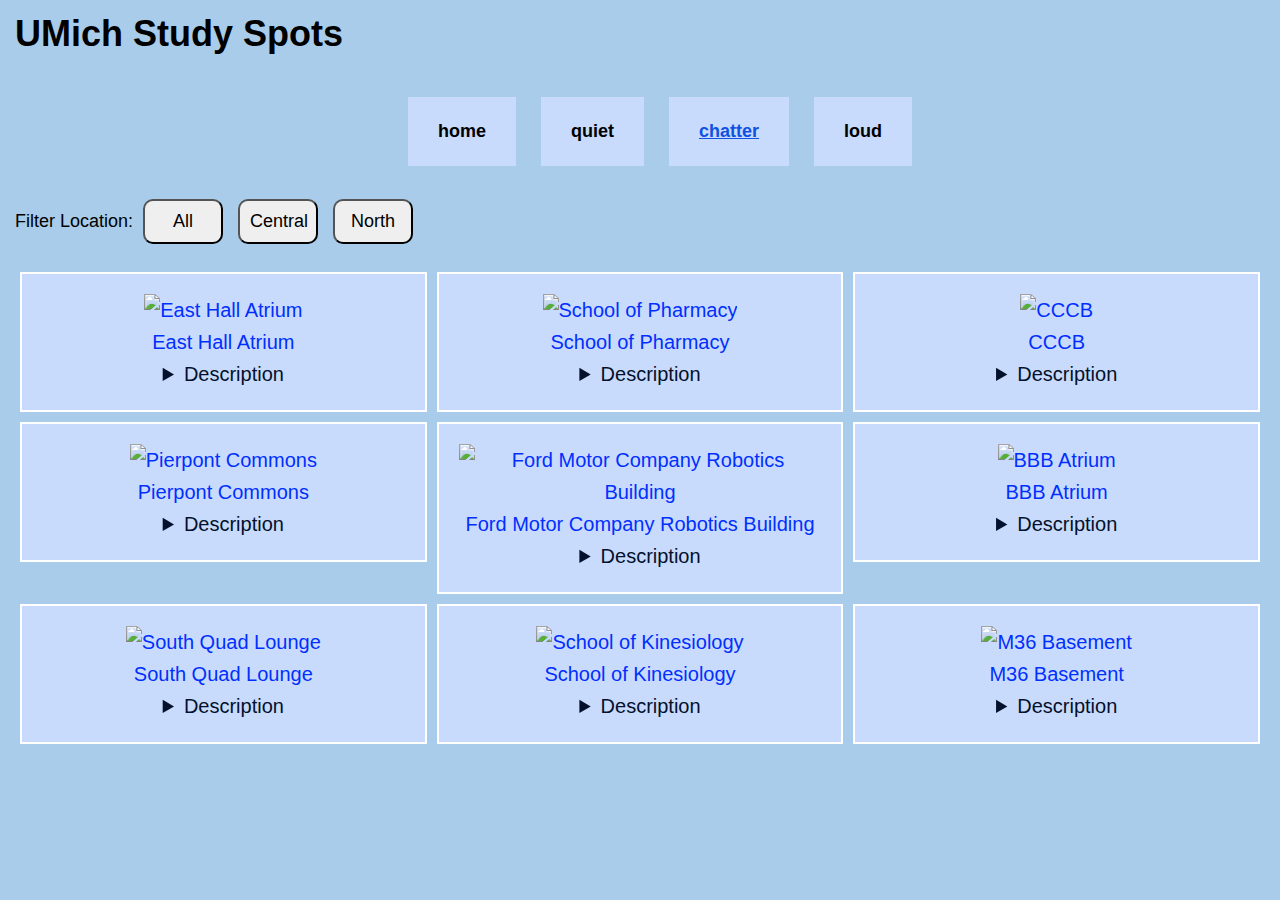
==== chatter.html @ e834168e "Add files via upload" ====
<!DOCTYPE html>
<html lang="en">
    <head>
        <meta charset="UTF-8">
        <meta name="viewport" content="width=device-width, initial-scale=1.0">
        <title>Chatter Study Spots</title>
        <link rel="stylesheet" href="css/reset.css">
        <link rel="stylesheet" href="/dist/css/lightbox.css">
        <link rel="stylesheet" href="css/style.css">
    </head>
    <body>
        <h1>UMich Study Spots</h1>
    <nav>
<ul>
    <li><a href="index.html">Home</a></li>
    <li><a href="quiet.html">Quiet</a><br></li>
    <li class="chatter-active"><a href="chatter.html">Chatter</a><br></li>
    <li><a href="loud.html">Loud</a><br></li>
<!-- <li><a href="meets/Bret_Clements_Bath_Invitational_Mens_5000_Meters_Class_1_24.html">Mens Bath_Invitational Class 1</a><br></li> -->

</ul>
</nav>
        <main>
            <div class="controls">
                <p>Filter Location:
                <button type="button" class="control" data-filter="all">All</button>
                <button type="button" class="control" data-filter=".central">Central</button>
                <button type="button" class="control" data-filter=".north">North</button>
                </p>
            </div>
            
            <section class="grid">
                <div class="spot">
                    <figure class = "mix central">
                        <a href="images/easthallatrium.jpg" data-lightbox="StudySpot" data-title="East Hall Atrium" aria-label="Open lightbox with image of East Hall Atrium">
                            <img src="images/easthallatrium.jpg" width="200" alt="East Hall Atrium">
                            <figcaption>East Hall Atrium</figcaption>
                        </a>
                    
                    <details>
                        <summary>Description</summary>
                        <p><strong>Location:</strong> Central</p>
                        <p><strong>Good for:</strong> Crying over Calc masteries</p>
                        <p><strong>Directions:</strong></p>
                        <iframe src="https://www.google.com/maps/embed?pb=!1m18!1m12!1m3!1d2952.1286532632653!2d-83.7352277!3d42.27577699999999!2m3!1f0!2f0!3f0!3m2!1i1024!2i768!4f13.1!3m3!1m2!1s0x883cafd812536545%3A0x34e3b8ff5cb504b2!2sEast%20Hall!5e0!3m2!1sen!2sus!4v1732763625180!5m2!1sen!2sus" width="400" height="300" style="border:0;" allowfullscreen="" loading="lazy" referrerpolicy="no-referrer-when-downgrade"></iframe>
                    </details>
                </figure>
                </div>
    
                <div class="spot">
                    <figure class = "mix central">
                        <a href="images/pharmacy.png" data-lightbox="StudySpot" data-title="School of Pharmacy" aria-label="Open lightbox with image of School of Pharmacy">
                            <img src="images/pharmacy.png" width="200" alt="School of Pharmacy">
                            <figcaption>School of Pharmacy</figcaption>
                        </a>
                    <details>
                        <summary>Description</summary>
                        <p><strong>Location:</strong> Central</p>
                        <p><strong>Good for:</strong> Finishing History readings</p>
                        <p><strong>Directions:</strong></p>
                        <iframe src="https://www.google.com/maps/embed?pb=!1m18!1m12!1m3!1d2952.055327621965!2d-83.73486880000002!3d42.277342300000015!2m3!1f0!2f0!3f0!3m2!1i1024!2i768!4f13.1!3m3!1m2!1s0x883cae43f7c9e5e1%3A0x59cb05ca641422be!2sUniversity%20of%20Michigan%20College%20of%20Pharmacy!5e0!3m2!1sen!2sus!4v1732763606006!5m2!1sen!2sus" width="400" height="300" style="border:0;" allowfullscreen="" loading="lazy" referrerpolicy="no-referrer-when-downgrade"></iframe>
                    </details>
                </figure>

                </div>
    
                <div class="spot">
                    <figure class = "mix central">
                        <a href="images/cccb.png" data-lightbox="StudySpot" data-title="CCCB" aria-label="Open lightbox with image of CCCB">
                            <img src="images/cccb.png" width="200" alt="CCCB">
                            <figcaption>CCCB</figcaption>
                        </a>
                    <details>
                        <summary>Description</summary>
                        <p><strong>Location:</strong> Central</p>
                        <p><strong>Good for:</strong> Taking notes while drinking your favorite hot drink</p>
                        <p><strong>Directions:</strong></p>
                        <iframe src="https://www.google.com/maps/embed?pb=!1m18!1m12!1m3!1d2952.038308712741!2d-83.7342877!3d42.2777056!2m3!1f0!2f0!3f0!3m2!1i1024!2i768!4f13.1!3m3!1m2!1s0x883caf838038550b%3A0xb9622ef2ebe22a54!2sCentral%20Campus%20Classroom%20Building!5e0!3m2!1sen!2sus!4v1732763573036!5m2!1sen!2sus" width="400" height="300" style="border:0;" allowfullscreen="" loading="lazy" referrerpolicy="no-referrer-when-downgrade"></iframe>
                    </details>
                </figure>

                </div>
    
                <div class="spot">
                    <figure class = "mix north">
                        <a href="images/pierpont.png" data-lightbox="StudySpot" data-title="Pierpont Commons" aria-label="Open lightbox with image of Pierpont Commons">
                            <img src="images/pierpont.png" width="200" alt="Pierpont Commons">
                            <figcaption>Pierpont Commons</figcaption>
                        </a>
                    <details>
                        <summary>Description</summary>
                        <p><strong>Location:</strong> North</p>
                        <p><strong>Good for:</strong> Being sernaded by anime piano music while coding</p>
                        <p><strong>Directions:</strong></p>
                        <iframe src="https://www.google.com/maps/embed?pb=!1m18!1m12!1m3!1d2951.40955182024!2d-83.71746370000001!3d42.291125799999996!2m3!1f0!2f0!3f0!3m2!1i1024!2i768!4f13.1!3m3!1m2!1s0x883cae87d221fee7%3A0xa7595e67e01b767b!2sPierpont%20Commons!5e0!3m2!1sen!2sus!4v1732763558537!5m2!1sen!2sus" width="400" height="300" style="border:0;" allowfullscreen="" loading="lazy" referrerpolicy="no-referrer-when-downgrade"></iframe>
                    </details>
                </figure>

                </div>

                <div class="spot">
                    <figure class = "mix north">
                        <a href="images/fmcrb.png" data-lightbox="StudySpot" data-title="Ford Motor Company Robotics Building" aria-label="Open lightbox with image of Ford Motor Company Robotics Building">
                            <img src="images/fmcrb.png" width="200" alt="Ford Motor Company Robotics Building">
                            <figcaption>Ford Motor Company Robotics Building</figcaption>
                        </a>
                    <details>
                        <summary>Description</summary>
                        <p><strong>Location:</strong> North</p>
                        <p><strong>Good for:</strong> Grinding out all ROB 101 assignments two days before the semester ends</p>
                        <p><strong>Directions:</strong></p>
                        <iframe src="https://www.google.com/maps/embed?pb=!1m18!1m12!1m3!1d2951.258253436558!2d-83.7097256!3d42.2943546!2m3!1f0!2f0!3f0!3m2!1i1024!2i768!4f13.1!3m3!1m2!1s0x883cafd72c7833fb%3A0x9e6d97554b1b2ca!2sRobotics%20Building%20(FMCRB)!5e0!3m2!1sen!2sus!4v1732763498831!5m2!1sen!2sus" width="400" height="300" style="border:0;" allowfullscreen="" loading="lazy" referrerpolicy="no-referrer-when-downgrade"></iframe>
                    </details>
                </figure>

                </div>
    
                <div class="spot">
                    <figure class = "mix north">
                        <a href="images/bbb.png" data-lightbox="StudySpot" data-title="BBB Atrium" aria-label="Open lightbox with image of BBB Atrium">
                            <img src="images/bbb.png" width="200" alt="BBB Atrium">
                            <figcaption>BBB Atrium</figcaption>
                        </a>
                    <details>
                        <summary>Description</summary>
                        <p><strong>Location:</strong> North</p>
                        <p><strong>Good for:</strong> Awaiting Office hours</p>
                        <p><strong>Directions:</strong></p>
                        <iframe src="https://www.google.com/maps/embed?pb=!1m18!1m12!1m3!1d2951.321083140141!2d-83.71637199999999!3d42.2930138!2m3!1f0!2f0!3f0!3m2!1i1024!2i768!4f13.1!3m3!1m2!1s0x883cae86591b880f%3A0x72e1a6c1f9d48d42!2sBBB%20Building!5e0!3m2!1sen!2sus!4v1732763543986!5m2!1sen!2sus" width="400" height="300" style="border:0;" allowfullscreen="" loading="lazy" referrerpolicy="no-referrer-when-downgrade"></iframe>
                    </details>
                </figure>

                </div>
    
                
    
                <div class="spot">
                    <figure class = "mix central">
                        <a href="images/southlounge.png" data-lightbox="StudySpot" data-title="South Quad Lounge" aria-label="Open lightbox with image of South Quad Lounge">
                            <img src="images/southlounge.png" width="200" alt="South Quad Lounge">
                            <figcaption>South Quad Lounge</figcaption>
                        </a>
                    <details>
                        <summary>Description</summary>
                        <p><strong>Location:</strong> Central</p>
                        <p><strong>Good for:</strong> Spilling the tea with your friends while 'locking in'</p>
                        <p><strong>Directions:</strong></p>
                        <iframe src="https://www.google.com/maps/embed?pb=!1m18!1m12!1m3!1d2952.2308407888218!2d-83.7421088!3d42.2735955!2m3!1f0!2f0!3f0!3m2!1i1024!2i768!4f13.1!3m3!1m2!1s0x883cae38135914b3%3A0xd79910b8b42be77b!2sSouth%20Quadrangle!5e0!3m2!1sen!2sus!4v1732763513155!5m2!1sen!2sus" width="400" height="300" style="border:0;" allowfullscreen="" loading="lazy" referrerpolicy="no-referrer-when-downgrade"></iframe>
                </details>
            </figure>

                </div>


                <div class="spot">
                    <figure class = "mix central">
                        <a href="images/kines.png" data-lightbox="StudySpot" data-title="School of Kinesiology" aria-label="Open lightbox with image of School of Kinesiology">
                            <img src="images/kines.png" width="200" alt="School of Kinesiology">
                            <figcaption>School of Kinesiology</figcaption>
                        </a>
                    <details>
                        <summary>Description</summary>
                        <p><strong>Location:</strong> Central</p>
                        <p><strong>Good for:</strong> Rewatching bio lectures
                        <p><strong>Directions:</strong></p>
                        <iframe src="https://www.google.com/maps/embed?pb=!1m18!1m12!1m3!1d2952.0202262844305!2d-83.73894050000001!3d42.27809159999998!2m3!1f0!2f0!3f0!3m2!1i1024!2i768!4f13.1!3m3!1m2!1s0x883cae40db957963%3A0x280f1194da18628e!2sSchool%20of%20Kinesiology%20Building%2C%20Ann%20Arbor%2C%20MI%2048109!5e0!3m2!1sen!2sus!4v1732763527057!5m2!1sen!2sus" width="400" height="300" style="border:0;" allowfullscreen="" loading="lazy" referrerpolicy="no-referrer-when-downgrade"></iframe>
                    </details>
                </figure>

                </div>

                <div class="spot">
                    <figure class = "mix central">
                        <a href="images/m36.jpg" data-lightbox="StudySpot" data-title="M36 Basement" aria-label="Open lightbox with image of M36 Basement">
                            <img src="images/m36.jpg" width="200" alt="M36 Basement">
                            <figcaption>M36 Basement</figcaption>
                        </a>
                    <details>
                        <summary>Description</summary>
                        <p><strong>Location:</strong> Central</p>
                        <p><strong>Good for:</strong> Submitting internship applications</p>
                        <p><strong>Directions:</strong></p>
                        <iframe src="https://www.google.com/maps/embed?pb=!1m18!1m12!1m3!1d2952.1595746342055!2d-83.7356855!3d42.27511690000001!2m3!1f0!2f0!3f0!3m2!1i1024!2i768!4f13.1!3m3!1m2!1s0x883caf239bd4e113%3A0x7cd1313f8aab07e0!2sM-36%20Coffee%20Roasters%20Cafe!5e0!3m2!1sen!2sus!4v1732763480573!5m2!1sen!2sus" width="400" height="300" style="border:0;" allowfullscreen="" loading="lazy" referrerpolicy="no-referrer-when-downgrade"></iframe>
                    </details>
                </figure>

                </div>
            </section>
        </main>
        <footer>
    
        </footer>
        <script src="/dist/js/lightbox-plus-jquery.js"></script>
        <script src="/dist/js/lightbox-plus-jquery.js"></script>
    <script src="/js/mixitup.min.js"></script>

    <script>
        var containerEl = document.querySelector('.grid');  <!--could be grid gallery or smth -->

        var mixer = mixitup(containerEl);
    </script>
        
    </body>
    </html>
---- css/style.css ----
body{
    /* background-color: rgb(223, 245, 242); */
    background-color: rgb(168, 204, 233);
    font-family: 'Arial', sans-serif;
    line-height: 1.6;
    margin: 0;
    padding: 0;
    position: relative;
    font-size: large;
}

h1{
    margin-top:-10px;
    transition: 0.3s;
}


header a{
    display:flex;
    font-size: small;
}

.UM{
    border: 2px solid rgb(42, 23, 209);
    background-color: rgb(248, 221, 66);
}

figure img {
    width: 200px;
    height: 150px;
    object-fit: cover;
}

/* .lightbox img {
    width: 600px;
    height: 400px;
    object-fit: cover;
} */

html{
    margin:15px;
}

button{
    font-size: large;
    border-radius: 10px;
    padding:10px;
    margin:5px;
    width:80px;
}
button:focus, button:hover{
    background-color:  rgb(104, 156, 199);
}

*{
    box-sizing: border-box;
}

nav{
    font-size: large; 
 }
 /* 
 style h2 headers for easy readability */
 h2{
     text-align: center;
     text-transform: uppercase;
     background-color: #417a78;
     position: sticky;
     top:0;
     background-color: rgb(104, 156, 199);
     z-index: 0; 
 }

.blurb{
    justify-self: center;
}

header{
    font-size: 20px;
    text-align: center;
    padding:50px;
    
}

ul{
    list-style-type: none; 
    
}

ul li a{
    /* color:#644181; */
    color:rgb(0, 0, 0);
    text-decoration: none;
    align-self: center;
    padding: 5px;
}

nav ul li a {
    text-transform:lowercase;
    font-weight: bold;
    padding: 10px;
    transition: 0.3s;
}

a:hover, a:focus{
    color:rgb(6, 132, 235);
    border: solid 2px rgb(114, 150, 228);
}

.keyword{
    font-weight: bold;
}

.spot figure{
    padding:20px;
}

a .figcaption{
    justify-self: center;
    justify-content: center;
}

.spot img{
    width: 100%;
}

.spot figure{
    background-color:rgb(201, 219, 252);
    /* padding:px; */
    margin:5px;
    border:solid 2px white;
    text-align: center;
    font-size:20px;
}

summary{
    color:rgb(3, 17, 44);
}

details{
    text-transform:capitalize;
}

.spot details iframe{
    width: 100%;
    height: 100%;
}

.spot a{
    color: rgb(0, 47, 255);
    text-decoration: none;
}

.iframe{
    width: 100%;
}

nav li{
    background-color: rgb(201, 219, 252);
    /* padding:5px; */
    margin:5px;
}

.main_home a, .quiet-active a, .chatter-active a, .loud-active a{
    color:rgb(15, 82, 226);
    text-decoration: underline;
}

@media screen and (min-width: 900px) {
    li{
        padding-top:20px;
        display: inline-block;
    }

    nav li{
        background-color: rgb(201, 219, 252);
        padding:20px;
        margin:10px;
    }

    nav{
        justify-items: center;
    }

    .grid{
        display: grid;
        grid-template-columns: 1fr 1fr 1fr;
    }
}
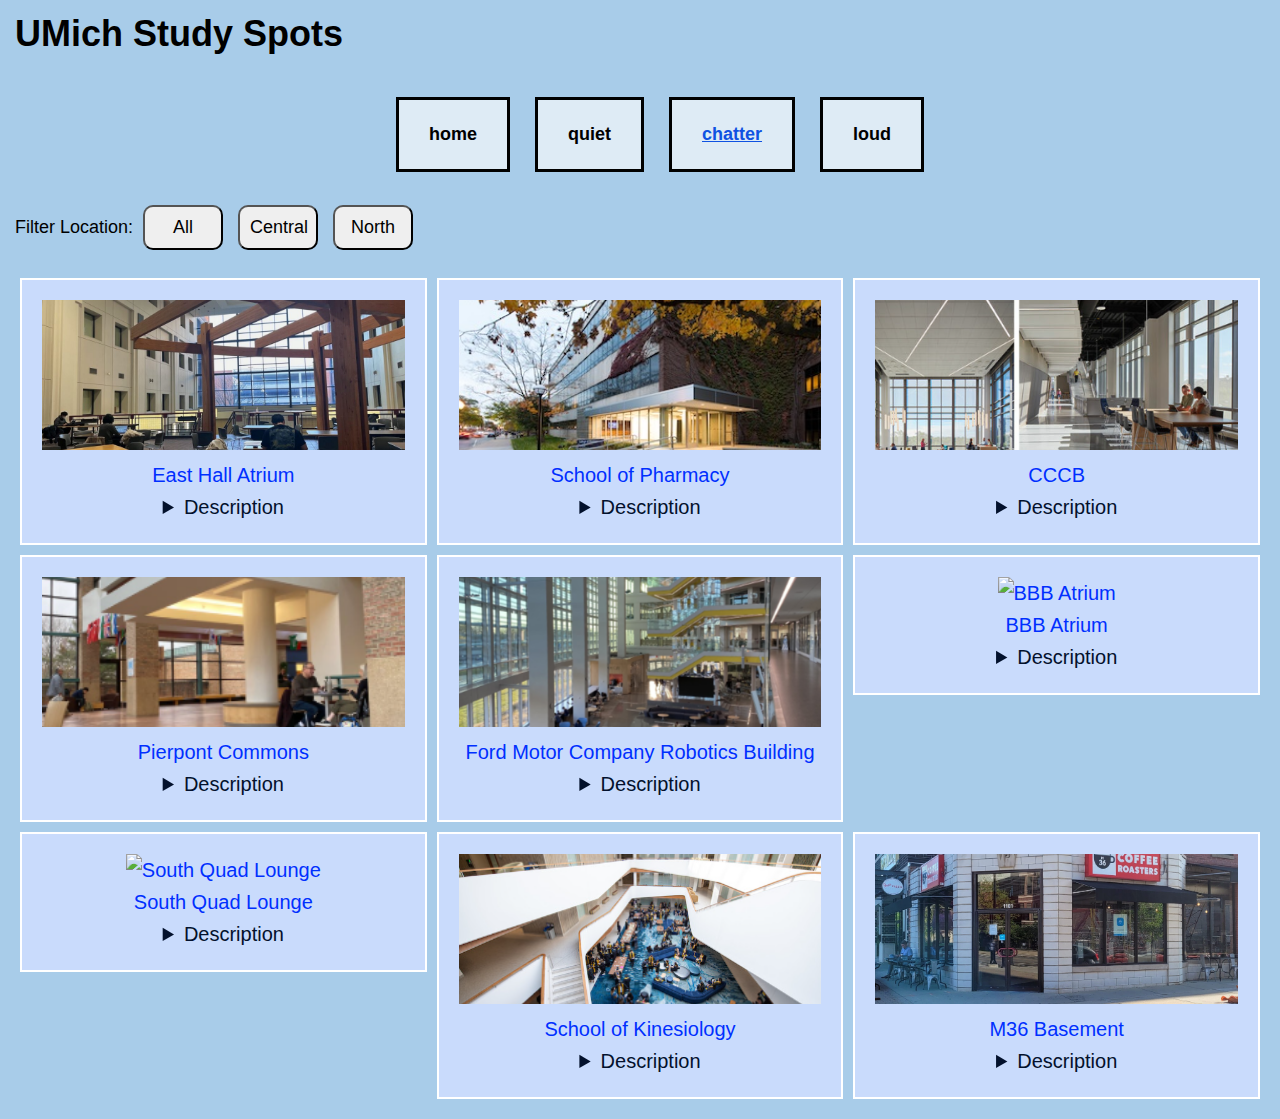
==== commit 274b1699: "Update chatter.html" ====
--- a/chatter.html
+++ b/chatter.html
@@ -5,7 +5,7 @@
         <meta name="viewport" content="width=device-width, initial-scale=1.0">
         <title>Chatter Study Spots</title>
         <link rel="stylesheet" href="css/reset.css">
-        <link rel="stylesheet" href="/dist/css/lightbox.css">
+        <link rel="stylesheet" href="dist/css/lightbox.css">
         <link rel="stylesheet" href="css/style.css">
     </head>
     <body>
@@ -190,9 +190,9 @@
         <footer>
     
         </footer>
-        <script src="/dist/js/lightbox-plus-jquery.js"></script>
-        <script src="/dist/js/lightbox-plus-jquery.js"></script>
-    <script src="/js/mixitup.min.js"></script>
+        <script src="dist/js/lightbox-plus-jquery.js"></script>
+        <script src="dist/js/lightbox-plus-jquery.js"></script>
+    <script src="js/mixitup.min.js"></script>
 
     <script>
         var containerEl = document.querySelector('.grid');  <!--could be grid gallery or smth -->
@@ -201,4 +201,4 @@
     </script>
         
     </body>
-    </html>+    </html>
--- a/css/style.css
+++ b/css/style.css
@@ -156,7 +156,8 @@
 }
 
 nav li{
-    background-color: rgb(201, 219, 252);
+    border: solid 3px black;
+    background-color: rgb(222, 235, 245);
     /* padding:5px; */
     margin:5px;
 }
@@ -173,7 +174,7 @@
     }
 
     nav li{
-        background-color: rgb(201, 219, 252);
+        /* background-color: rgb(201, 219, 252); */
         padding:20px;
         margin:10px;
     }
@@ -186,4 +187,4 @@
         display: grid;
         grid-template-columns: 1fr 1fr 1fr;
     }
-}+}
